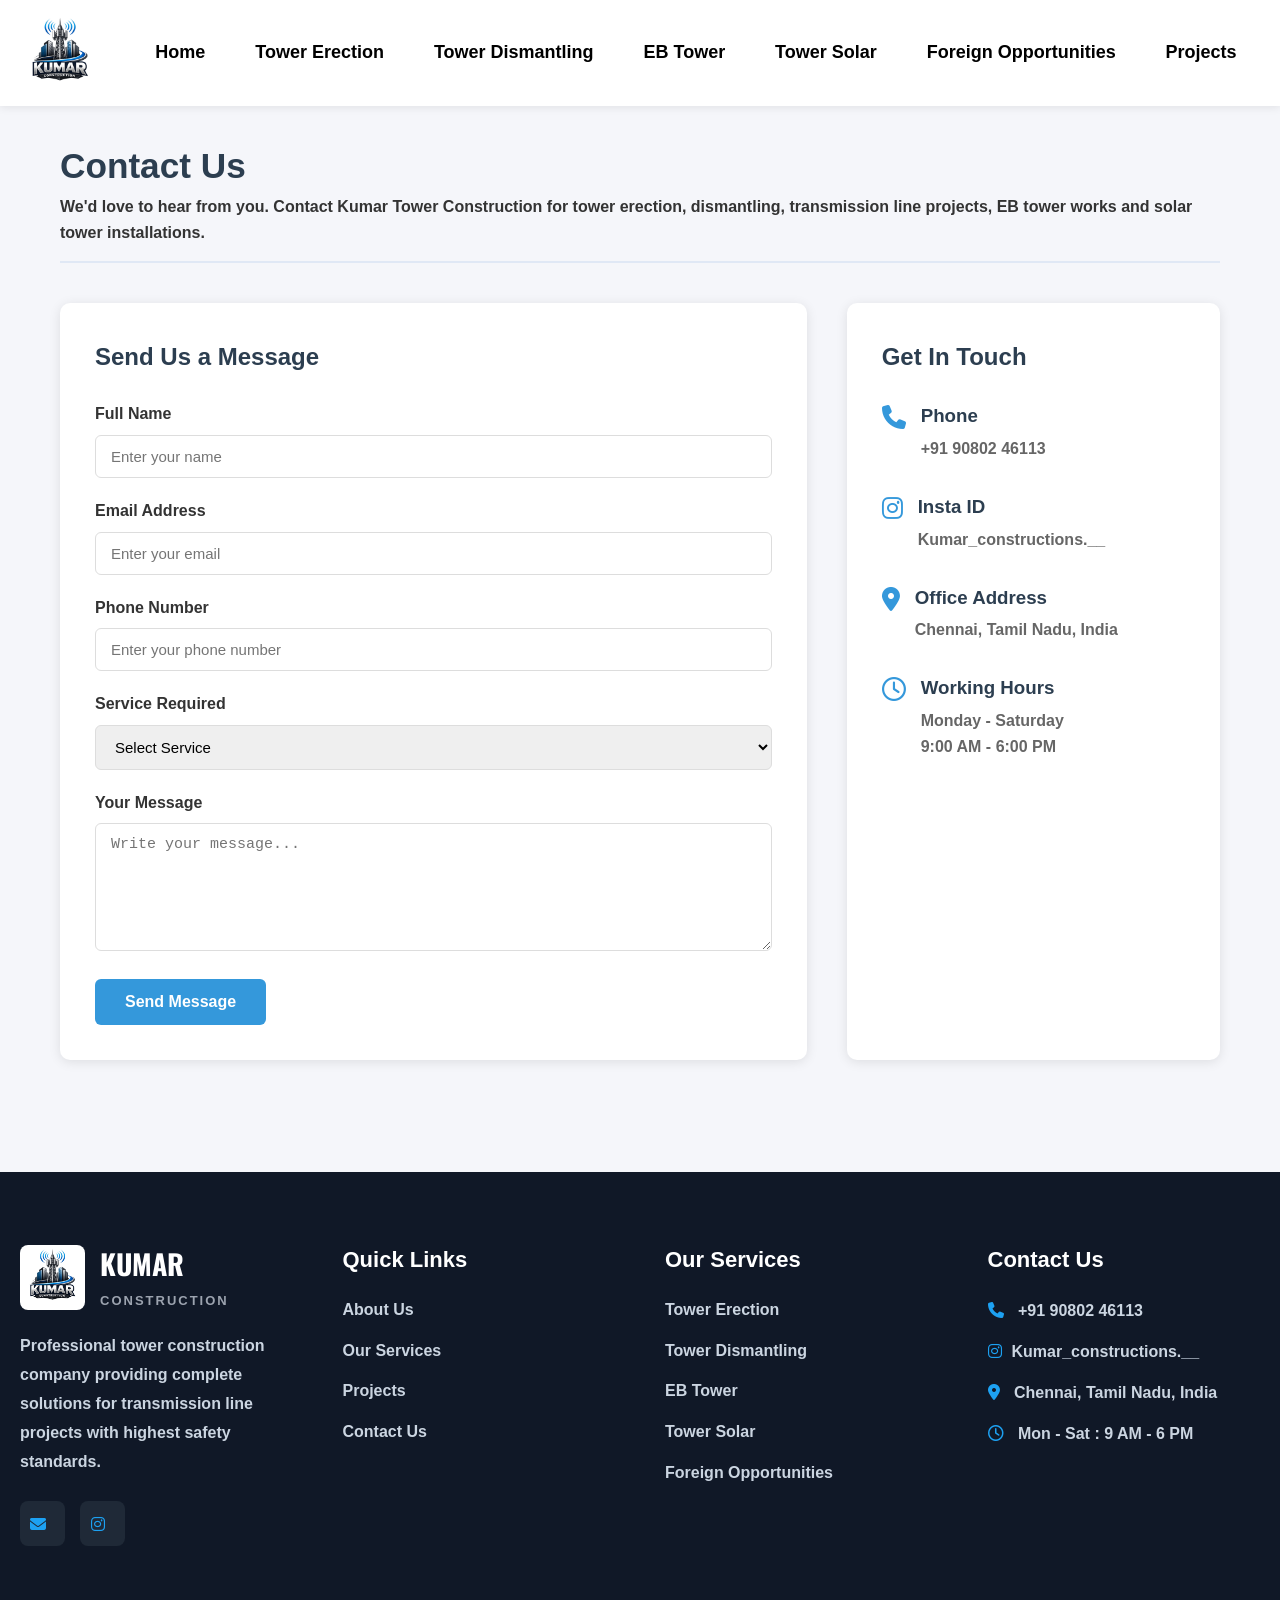
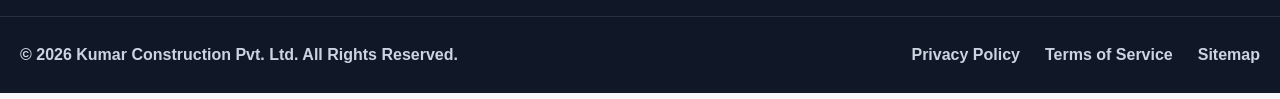
==== contact.html @ 1fb3c425 "Kumar Construction" ====
<!DOCTYPE html>
<html lang="en">
<head>
    <meta charset="UTF-8">
    <meta name="viewport" content="width=device-width, initial-scale=1.0">
    <title>Contact Us | Kumar Tower Construction</title>

    <link rel="stylesheet" href="./contact.css">

    <!-- Google Fonts -->
    <link href="https://fonts.googleapis.com/css2?family=Oswald:wght@300;400;500;600;700&family=Roboto:wght@300;400;500;700&display=swap" rel="stylesheet">

    <!-- Font Awesome -->
    <link rel="stylesheet"
    href="https://cdnjs.cloudflare.com/ajax/libs/font-awesome/6.6.0/css/all.min.css">
</head>
<body>

<!-- ================= NAVBAR ================= -->

<nav class="navbar">

    <div class="nav-container">

        <div class="logo">
            <img src="./Images/logo.jpg" alt="Logo">
        </div>

        <button class="menu-toggle" id="menuToggle">
            ☰
        </button>

        <ul class="nav-menu" id="navMenu">

            <li><a href="index.html" class="nav-link">Home</a></li>

            <li><a href="tower-erection.html" class="nav-link">Tower Erection</a></li>

            <li><a href="tower-dismantling.html" class="nav-link">Tower Dismantling</a></li>

            <li><a href="eb-tower.html" class="nav-link">EB Tower</a></li>

            <li><a href="tower-solor.html" class="nav-link">Tower Solar</a></li>

            <li><a href="foreign-opportunities.html" class="nav-link">Foreign Opportunities</a></li>

            <li><a href="projects.html" class="nav-link">Projects</a></li>

        </ul>

    </div>

</nav>

<!-- ================= MAIN ================= -->

<main class="main-content">

    <section class="section-header">

        <h1>Contact Us</h1>

        <p>
            We'd love to hear from you. Contact Kumar Tower Construction
            for tower erection, dismantling, transmission line projects,
            EB tower works and solar tower installations.
        </p>

    </section>

    <div class="contact-container">

        <!-- Contact Form -->

        <div class="contact-form">

            <h2>Send Us a Message</h2>

            <form>

                <div class="form-group">
                    <label>Full Name</label>
                    <input type="text" placeholder="Enter your name" required>
                </div>

                <div class="form-group">
                    <label>Email Address</label>
                    <input type="email" placeholder="Enter your email" required>
                </div>

                <div class="form-group">
                    <label>Phone Number</label>
                    <input type="tel" placeholder="Enter your phone number">
                </div>

                <div class="form-group">
                    <label>Service Required</label>

                    <select>

                        <option>Select Service</option>

                        <option>Tower Erection</option>

                        <option>Tower Dismantling</option>

                        <option>EB Tower</option>

                        <option>Tower Solar</option>

                        <option>Foreign Opportunities</option>

                    </select>

                </div>

                <div class="form-group">

                    <label>Your Message</label>

                    <textarea rows="6" placeholder="Write your message..."></textarea>

                </div>

                <button type="submit" class="btn">
                    Send Message
                </button>

            </form>

        </div>

        <!-- Contact Details -->

        <div class="contact-info">

            <h2>Get In Touch</h2>

            <div class="info-box">
                <i class="fa-solid fa-phone"></i>

                <div>
                    <h3>Phone</h3>
                    <p>+91 90802 46113</p>
                </div>
            </div>

            <div class="info-box">
                <i class="fab fa-instagram"></i>

                <div>
                    <h3>Insta ID</h3>
                    <p>Kumar_constructions.__</p>
                </div>
            </div>

            <div class="info-box">
                <i class="fa-solid fa-location-dot"></i>

                <div>
                    <h3>Office Address</h3>
                    <p>Chennai, Tamil Nadu, India</p>
                </div>
            </div>

            <div class="info-box">
                <i class="fa-regular fa-clock"></i>

                <div>
                    <h3>Working Hours</h3>
                    <p>Monday - Saturday</p>
                    <p>9:00 AM - 6:00 PM</p>
                </div>
            </div>

        </div>

    </div>

</main>

<footer class="footer">

    <div class="footer-container">

        <!-- Company -->
        <div class="footer-col">

            <div class="footer-logo">
                <img src="./Images/logo.jpg" alt="Logo">
                <div>
                    <h2>KUMAR</h2>
                    <span>CONSTRUCTION</span>
                </div>
            </div>

            <p>
                Professional tower construction company providing complete
                solutions for transmission line projects with highest safety
                standards.
            </p>

            <div class="social-icons">
            <a href="#"><i class="fa-solid fa-envelope"></i></a>
            <a href="https://www.instagram.com/kumar_constructions.____?igsh=NXV3bmZnamY1NXd3"><i class="fab fa-instagram"></i></a>
            </div>

        </div>

        <!-- Quick Links -->
        <div class="footer-col">

            <h3>Quick Links</h3>

            <ul>
                <li><a href="index.html">About Us</a></li>
                <li><a href="tower-erection.html">Our Services</a></li>
                <li><a href="projects.html">Projects</a></li>
                <li><a href="contact.html">Contact Us</a></li>
            </ul>

        </div>

        <!-- Services -->
        <div class="footer-col">

            <h3>Our Services</h3>

            <ul>
                <li><a href="tower-erection.html">Tower Erection</a></li>
                <li><a href="tower-dismantling.html">Tower Dismantling</a></li>
                <li><a href="eb-tower.html">EB Tower</a></li>
                <li><a href="tower-solor.html">Tower Solar</a></li>
                <li><a href="foreign-opportunities.html">Foreign Opportunities</a></li>
            </ul>

        </div>

        <!-- Contact -->
        <div class="footer-col">

            <h3>Contact Us</h3>

            <p><i class="fa-solid fa-phone"></i> +91 90802 46113</p>

            <p><i class="fab fa-instagram"></i>Kumar_constructions.__</p>

            <p><i class="fa-solid fa-location-dot"></i> Chennai, Tamil Nadu, India</p>

            <p><i class="fa-regular fa-clock"></i> Mon - Sat : 9 AM - 6 PM</p>

        </div>

    </div>

    <div class="footer-bottom">

        <p>
            © 2026 Kumar Construction Pvt. Ltd. All Rights Reserved.
        </p>

        <div class="footer-links">
            <a href="#">Privacy Policy</a>
            <a href="#">Terms of Service</a>
            <a href="#">Sitemap</a>
        </div>

    </div>

</footer>

<script>

document.getElementById("menuToggle").addEventListener("click",function(){

document.getElementById("navMenu").classList.toggle("active");

});

</script>


</body>
</html>
---- contact.css ----
* {
    margin: 0;
    padding: 0;
    box-sizing: border-box;
}

body {
    font-family: 'Segoe UI', Tahoma, Geneva, Verdana, sans-serif;
    line-height: 1.6;
    color: #333;
    background: #f5f6fa;
    font-weight: bold;
}

/* =============================================
   NAVBAR
============================================= */
.navbar {
    background-color: white;
    position: sticky;
    top: 0;
    z-index: 1000;
    box-shadow: 0 2px 8px rgba(0,0,0,0.08);
    padding: 0.8rem 0;
}

.nav-container {
    max-width: 1300px;
    margin: 0 auto;
    padding: 0 20px;
    display: flex;
    align-items: center;
    gap: 2rem;
}

/* Logo */
.logo {
    display: flex;
    align-items: center;
    gap: 10px;
    flex-shrink: 0;
}
.logo img {
    width: 80px;
    height: auto;
    display: block;
}
.logo-text {
    display: flex;
    flex-direction: column;
    line-height: 1.2;
}
.logo-text span:first-child {
    font-size: 1.1rem;
    font-weight: 800;
    color: #2c3e50;
}
.logo-text span:last-child {
    font-size: 0.88rem;
    font-weight: 700;
    color: #2c3e50;
}

/* Nav Menu */
.nav-menu {
    flex: 1;
    display: flex;
    list-style: none;
    align-items: center;
    justify-content: space-around;
    gap: 0.2rem;
    margin: 0;
    padding: 0;
}

.nav-link {
    color: black;
    font-weight: 600;
    font-size: 18px;
    text-decoration: none;
    padding: 10px 14px;
    border-radius: 6px;
    transition: all 0.3s ease;
    display: inline-block;
    white-space: nowrap;
}
.nav-link:hover { background-color: #f1f1f1; color: #3498db; }
.nav-link.active { background-color: #3498db; color: white; }

/* Hamburger */
.menu-toggle {
    display: none;
    background: none;
    border: none;
    color: black;
    font-size: 1.8rem;
    cursor: pointer;
}

/* =============================================
   MAIN CONTENT
============================================= */
.main-content {
    max-width: 1200px;
    margin: 0 auto;
    padding: 2rem 20px;
    min-height: calc(100vh - 80px);
}

.content-section {
    display: none;
    animation: fadeIn 0.3s ease-in;
}
.content-section.active { display: block; }

@keyframes fadeIn {
    from { opacity: 0; transform: translateY(10px); }
    to   { opacity: 1; transform: translateY(0); }
}

/* =============================================
   SECTION HEADER (inner pages)
============================================= */
.section-header {
    margin-bottom: 2rem;
    padding-bottom: 1rem;
    border-bottom: 2px solid #e0e8f5;
}
.section-header h1 { font-size: 2.2rem; font-weight: 800; color: #2c3e50; }
.section-content {
    background: white;
    padding: 2rem;
    border-radius: 8px;
    box-shadow: 0 2px 10px rgba(0,0,0,0.1);
}

/* CONTACT PAGE */

.contact-container{
    display:grid;
    grid-template-columns:2fr 1fr;
    grid-template-areas: "form info";
    gap:40px;
    margin-top:40px;
}

.contact-form,
.contact-info{
    background:#fff;
    padding:35px;
    border-radius:10px;
    box-shadow:0 2px 12px rgba(0,0,0,.1);
}
.contact-form{
    grid-area:form;
}

.contact-info{
    grid-area:info;
}

.contact-form h2,
.contact-info h2{
    color:#2c3e50;
    margin-bottom:25px;
}

.form-group{
    margin-bottom:20px;
}

.form-group label{
    display:block;
    margin-bottom:8px;
    font-weight:600;
}

.form-group input,
.form-group select,
.form-group textarea{
    width:100%;
    padding:12px 15px;
    border:1px solid #ddd;
    border-radius:6px;
    font-size:15px;
    outline:none;
    transition:.3s;
}

.form-group input:focus,
.form-group select:focus,
.form-group textarea:focus{
    border-color:#3498db;
}

textarea{
    resize:vertical;
}

.btn{
    background:#3498db;
    color:#fff;
    border:none;
    padding:14px 30px;
    border-radius:6px;
    cursor:pointer;
    font-size:16px;
    font-weight:600;
    transition:.3s;
}

.btn:hover{
    background:#217dbb;
}

.info-box{
    display:flex;
    align-items:flex-start;
    gap:15px;
    margin-bottom:30px;
}

.info-box i{
    font-size:24px;
    color:#3498db;
    margin-top:4px;
}

.info-box h3{
    color:#2c3e50;
    margin-bottom:5px;
}

.info-box p{
    color:#666;
}

@media(max-width:992px){

.contact-container{
    grid-template-columns:1fr;
    grid-template-areas:
        "info"
        "form";
}

.contact-form,
.contact-info{
    width:100%;
}

}

@media(max-width:768px){

.contact-container{
    grid-template-columns:1fr;
    grid-template-areas:
        "info"
        "form";
}

.contact-form,
.contact-info{
    width:100%;
}

}

/* ===========================
   FOOTER
=========================== */

.footer{
    background:#101827;
    color:#cbd5e1;
    margin-top:80px;
}

.footer-container{
    max-width:1300px;
    margin:auto;
    padding:70px 20px;
    display:grid;
    grid-template-columns:repeat(4,1fr);
    gap:50px;
}

.footer-logo{
    display:flex;
    align-items:center;
    gap:15px;
    margin-bottom:20px;
}

.footer-logo img{
    width:65px;
    border-radius:8px;
}

.footer-logo h2{
    color:#fff;
    font-size:28px;
    font-family:'Oswald',sans-serif;
}

.footer-logo span{
    color:#9ca3af;
    letter-spacing:2px;
    font-size:13px;
}

.footer-col p{
    line-height:1.8;
    margin-bottom:12px;
}

.footer-col h3{
    color:#fff;
    margin-bottom:20px;
    font-size:22px;
}

.footer-col ul{
    list-style:none;
}

.footer-col ul li{
    margin-bottom:15px;
}

.footer-col ul li a{
    color:#cbd5e1;
    text-decoration:none;
    transition:.3s;
}

.footer-col ul li a:hover{
    color:#1da1f2;
    padding-left:6px;
}

.footer-col i{
    color:#1da1f2;
    margin-right:10px;
}

.social-icons{
    display:flex;
    gap:15px;
    margin-top:25px;
}

.social-icons a{
    width:45px;
    height:45px;
    background:#1f2937;
    display:flex;
    justify-content:center;
    align-items:center;
    color:#fff;
    border-radius:8px;
    text-decoration:none;
    transition:.3s;
}

.social-icons a:hover{
    background:#1da1f2;
}

.footer-bottom{
    border-top:1px solid #253041;
    padding:25px 20px;
    display:flex;
    justify-content:space-between;
    align-items:center;
    max-width:1300px;
    margin:auto;
}

.footer-links{
    display:flex;
    gap:25px;
}

.footer-links a{
    color:#cbd5e1;
    text-decoration:none;
}

.footer-links a:hover{
    color:#1da1f2;
}

/* ===========================
   Responsive
=========================== */

@media(max-width:992px){

.footer-container{
grid-template-columns:repeat(2,1fr);
}

}

@media(max-width:768px){

.footer-container{
grid-template-columns:1fr;
text-align:center;
}

.footer-logo{
justify-content:center;
}

.social-icons{
justify-content:center;
}

.footer-bottom{
flex-direction:column;
gap:15px;
text-align:center;
}

.footer-links{
flex-wrap:wrap;
justify-content:center;
}

}

/* =============================================
   RESPONSIVE — TABLET (≤992px)
============================================= */
@media screen and (max-width: 992px) {
    .nav-container { gap: 1rem; }
    .nav-menu { gap: 0.5rem; }
    .nav-link { font-size: 14px; padding: 8px 10px; }
    .hero h1 { font-size: 2rem; }
    .hero p  { font-size: 1rem; }
    .services-preview { grid-template-columns: repeat(2, 1fr); }
}

/* =============================================
   RESPONSIVE — MOBILE (≤768px)
============================================= */
@media screen and (max-width: 768px) {
    .nav-container { justify-content: space-between; position: relative; }
    .menu-toggle { display: block; }
    .nav-menu {
        position: absolute;
        top: 100%; left: 0;
        width: 100%;
        background: white;
        flex-direction: column;
        align-items: flex-start;
        padding: 1rem 0;
        display: none;
        box-shadow: 0 4px 10px rgba(0,0,0,0.1);
    }
    .nav-menu.active { display: flex; }
    .nav-menu li { width: 100%; }
    .nav-link { width: 100%; display: block; padding: 12px 20px; border-radius: 0; }
    .projects-link, .admin-link { margin-left: 0; margin-top: 0.5rem; border-radius: 0; }
    .logo img { width: 65px; }
    .main-content { padding: 1.5rem 15px; }
    .hero { padding: 3rem 1rem; }
    .hero h1 { font-size: 1.8rem; line-height: 1.3; }
    .hero p  { font-size: 1rem; }
    .intro-content, .section-content { padding: 1.5rem; }
    .section-header h1 { font-size: 2rem; }
    .services-preview { grid-template-columns: 1fr; }
    .service-card { padding: 1.2rem; }
    .modal-content { width: 90%; }
}

/* =============================================
   RESPONSIVE — SMALL MOBILE (≤480px)
============================================= */
@media screen and (max-width: 480px) {
    .hero { padding: 2.5rem 1rem; }
    .hero h1 { font-size: 1.5rem; }
    .hero p  { font-size: 0.95rem; }
    .section-header h1 { font-size: 1.6rem; }
    .intro-content, .section-content { padding: 1rem; }
    .service-card h3 { font-size: 1.1rem; }
    .nav-link { font-size: 14px; }
    .logo img { width: 55px; }
}
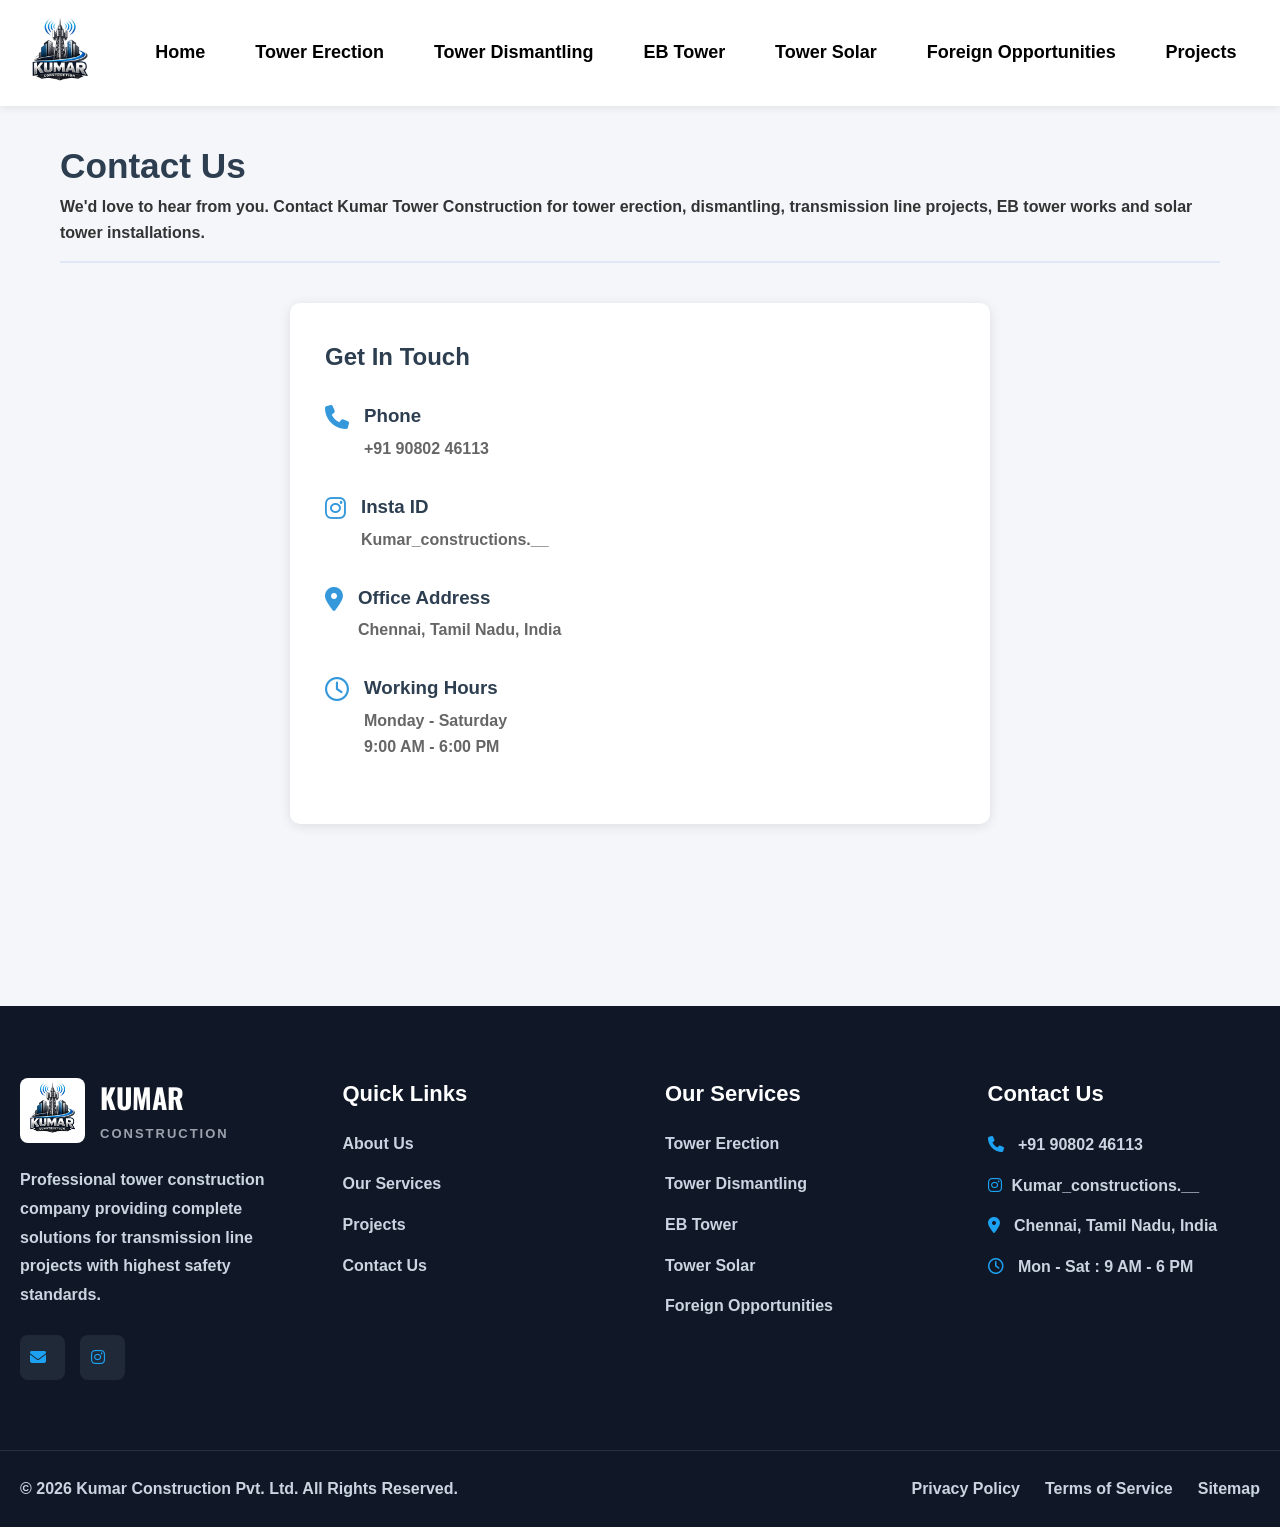
==== commit 2853299d: "KumarConstruction" ====
--- a/contact.html
+++ b/contact.html
@@ -70,66 +70,7 @@
 
     <div class="contact-container">
 
-        <!-- Contact Form -->
-
-        <div class="contact-form">
-
-            <h2>Send Us a Message</h2>
-
-            <form>
-
-                <div class="form-group">
-                    <label>Full Name</label>
-                    <input type="text" placeholder="Enter your name" required>
-                </div>
-
-                <div class="form-group">
-                    <label>Email Address</label>
-                    <input type="email" placeholder="Enter your email" required>
-                </div>
-
-                <div class="form-group">
-                    <label>Phone Number</label>
-                    <input type="tel" placeholder="Enter your phone number">
-                </div>
-
-                <div class="form-group">
-                    <label>Service Required</label>
-
-                    <select>
-
-                        <option>Select Service</option>
-
-                        <option>Tower Erection</option>
-
-                        <option>Tower Dismantling</option>
-
-                        <option>EB Tower</option>
-
-                        <option>Tower Solar</option>
-
-                        <option>Foreign Opportunities</option>
-
-                    </select>
-
-                </div>
-
-                <div class="form-group">
-
-                    <label>Your Message</label>
-
-                    <textarea rows="6" placeholder="Write your message..."></textarea>
-
-                </div>
-
-                <button type="submit" class="btn">
-                    Send Message
-                </button>
-
-            </form>
-
-        </div>
-
+       
         <!-- Contact Details -->
 
         <div class="contact-info">
--- a/contact.css
+++ b/contact.css
@@ -137,22 +137,19 @@
 /* CONTACT PAGE */
 
 .contact-container{
-    display:grid;
-    grid-template-columns:2fr 1fr;
-    grid-template-areas: "form info";
-    gap:40px;
+    display:flex;
+    justify-content:center;
     margin-top:40px;
 }
 
-.contact-form,
 .contact-info{
     background:#fff;
     padding:35px;
     border-radius:10px;
     box-shadow:0 2px 12px rgba(0,0,0,.1);
-}
-.contact-form{
-    grid-area:form;
+    width:100%;
+    max-width:700px;
+
 }
 
 .contact-info{
@@ -165,53 +162,6 @@
     margin-bottom:25px;
 }
 
-.form-group{
-    margin-bottom:20px;
-}
-
-.form-group label{
-    display:block;
-    margin-bottom:8px;
-    font-weight:600;
-}
-
-.form-group input,
-.form-group select,
-.form-group textarea{
-    width:100%;
-    padding:12px 15px;
-    border:1px solid #ddd;
-    border-radius:6px;
-    font-size:15px;
-    outline:none;
-    transition:.3s;
-}
-
-.form-group input:focus,
-.form-group select:focus,
-.form-group textarea:focus{
-    border-color:#3498db;
-}
-
-textarea{
-    resize:vertical;
-}
-
-.btn{
-    background:#3498db;
-    color:#fff;
-    border:none;
-    padding:14px 30px;
-    border-radius:6px;
-    cursor:pointer;
-    font-size:16px;
-    font-weight:600;
-    transition:.3s;
-}
-
-.btn:hover{
-    background:#217dbb;
-}
 
 .info-box{
     display:flex;
@@ -235,37 +185,6 @@
     color:#666;
 }
 
-@media(max-width:992px){
-
-.contact-container{
-    grid-template-columns:1fr;
-    grid-template-areas:
-        "info"
-        "form";
-}
-
-.contact-form,
-.contact-info{
-    width:100%;
-}
-
-}
-
-@media(max-width:768px){
-
-.contact-container{
-    grid-template-columns:1fr;
-    grid-template-areas:
-        "info"
-        "form";
-}
-
-.contact-form,
-.contact-info{
-    width:100%;
-}
-
-}
 
 /* ===========================
    FOOTER
@@ -489,4 +408,286 @@
     .service-card h3 { font-size: 1.1rem; }
     .nav-link { font-size: 14px; }
     .logo img { width: 55px; }
+}
+
+/* ==========================================
+   LAPTOP
+========================================== */
+@media screen and (max-width:1200px){
+
+    .nav-link{
+        font-size:15px;
+        padding:8px 10px;
+    }
+
+    .logo img{
+        width:70px;
+    }
+
+    .main-content{
+        padding:2rem 25px;
+    }
+
+    .contact-container{
+        gap:30px;
+    }
+
+    .contact-form,
+    .contact-info{
+        padding:30px;
+    }
+
+    .section-header h1{
+        font-size:2rem;
+    }
+
+}
+
+/* ==========================================
+   TABLET
+========================================== */
+@media screen and (max-width:992px){
+
+    /* Navbar */
+
+    .menu-toggle{
+        display:block;
+        margin-left:auto;
+    }
+
+    .nav-container{
+        position:relative;
+    }
+
+    .nav-menu{
+        display:none;
+        flex-direction:column;
+        position:absolute;
+        top:100%;
+        left:0;
+        width:100%;
+        background:#fff;
+        box-shadow:0 4px 10px rgba(0,0,0,.1);
+        padding:15px 0;
+    }
+
+    .nav-menu.active{
+        display:flex;
+    }
+
+    .nav-menu li{
+        width:100%;
+        text-align:center;
+    }
+
+    .nav-link{
+        display:block;
+        width:100%;
+        padding:14px;
+        border-radius:0;
+    }
+
+    /* Contact */
+
+    .contact-container{
+        justify-content:center;
+    }
+
+    .contact-info{
+        padding:30px;
+        width: 100%;
+    }
+
+    .section-header{
+        text-align:center;
+    }
+
+    .section-header h1{
+        font-size:2rem;
+    }
+
+    .section-header p{
+        font-size:15px;
+    }
+
+    /* Footer */
+
+    .footer-container{
+        grid-template-columns:repeat(2,1fr);
+        gap:30px;
+    }
+
+}
+
+/* ==========================================
+   MOBILE
+========================================== */
+@media screen and (max-width:768px){
+
+    .navbar{
+        padding:.6rem 0;
+    }
+
+    .logo img{
+        width:60px;
+    }
+
+    .main-content{
+        padding:20px 15px;
+    }
+
+    .section-header h1{
+        font-size:1.8rem;
+    }
+
+    .section-header p{
+        font-size:14px;
+    }
+
+    .contact-info{
+        padding:22px;
+    }
+
+    .contact-info h2{
+        font-size:24px;
+    }
+
+    .form-group label{
+        font-size:15px;
+    }
+
+    .form-group input,
+    .form-group select,
+    .form-group textarea{
+        font-size:14px;
+        padding:12px;
+    }
+
+    .btn{
+        width:100%;
+    }
+
+    .info-box{
+        gap:12px;
+    }
+
+    .info-box i{
+        font-size:22px;
+    }
+
+    .footer-container{
+        grid-template-columns:1fr;
+        text-align:center;
+    }
+
+    .footer-logo{
+        justify-content:center;
+    }
+
+    .social-icons{
+        justify-content:center;
+    }
+
+    .footer-bottom{
+        flex-direction:column;
+        gap:15px;
+        text-align:center;
+    }
+
+    .footer-links{
+        justify-content:center;
+        flex-wrap:wrap;
+    }
+
+}
+
+/* ==========================================
+   SMALL MOBILE
+========================================== */
+@media screen and (max-width:480px){
+
+    .logo img{
+        width:55px;
+    }
+
+    .menu-toggle{
+        font-size:1.5rem;
+    }
+
+    .main-content{
+        padding:15px 10px;
+    }
+
+    .section-header h1{
+        font-size:1.5rem;
+    }
+
+    .section-header p{
+        font-size:13px;
+    }
+
+    .contact-info{
+        padding:18px;
+    }
+
+    .contact-info h2{
+        font-size:20px;
+    }
+
+    .form-group{
+        margin-bottom:16px;
+    }
+
+    .form-group label{
+        font-size:14px;
+    }
+
+    .form-group input,
+    .form-group select,
+    .form-group textarea{
+        padding:10px;
+        font-size:13px;
+    }
+
+    .btn{
+        padding:12px;
+        font-size:14px;
+    }
+
+    .info-box{
+        flex-direction:column;
+        align-items:flex-start;
+        gap:8px;
+    }
+
+    .info-box i{
+        font-size:20px;
+    }
+
+    .info-box h3{
+        font-size:17px;
+    }
+
+    .info-box p{
+        font-size:13px;
+    }
+
+    .footer-logo img{
+        width:55px;
+    }
+
+    .footer-logo h2{
+        font-size:22px;
+    }
+
+    .footer-col h3{
+        font-size:20px;
+    }
+
+    .footer-col p,
+    .footer-col li,
+    .footer-links a{
+        font-size:14px;
+    }
+
 }
